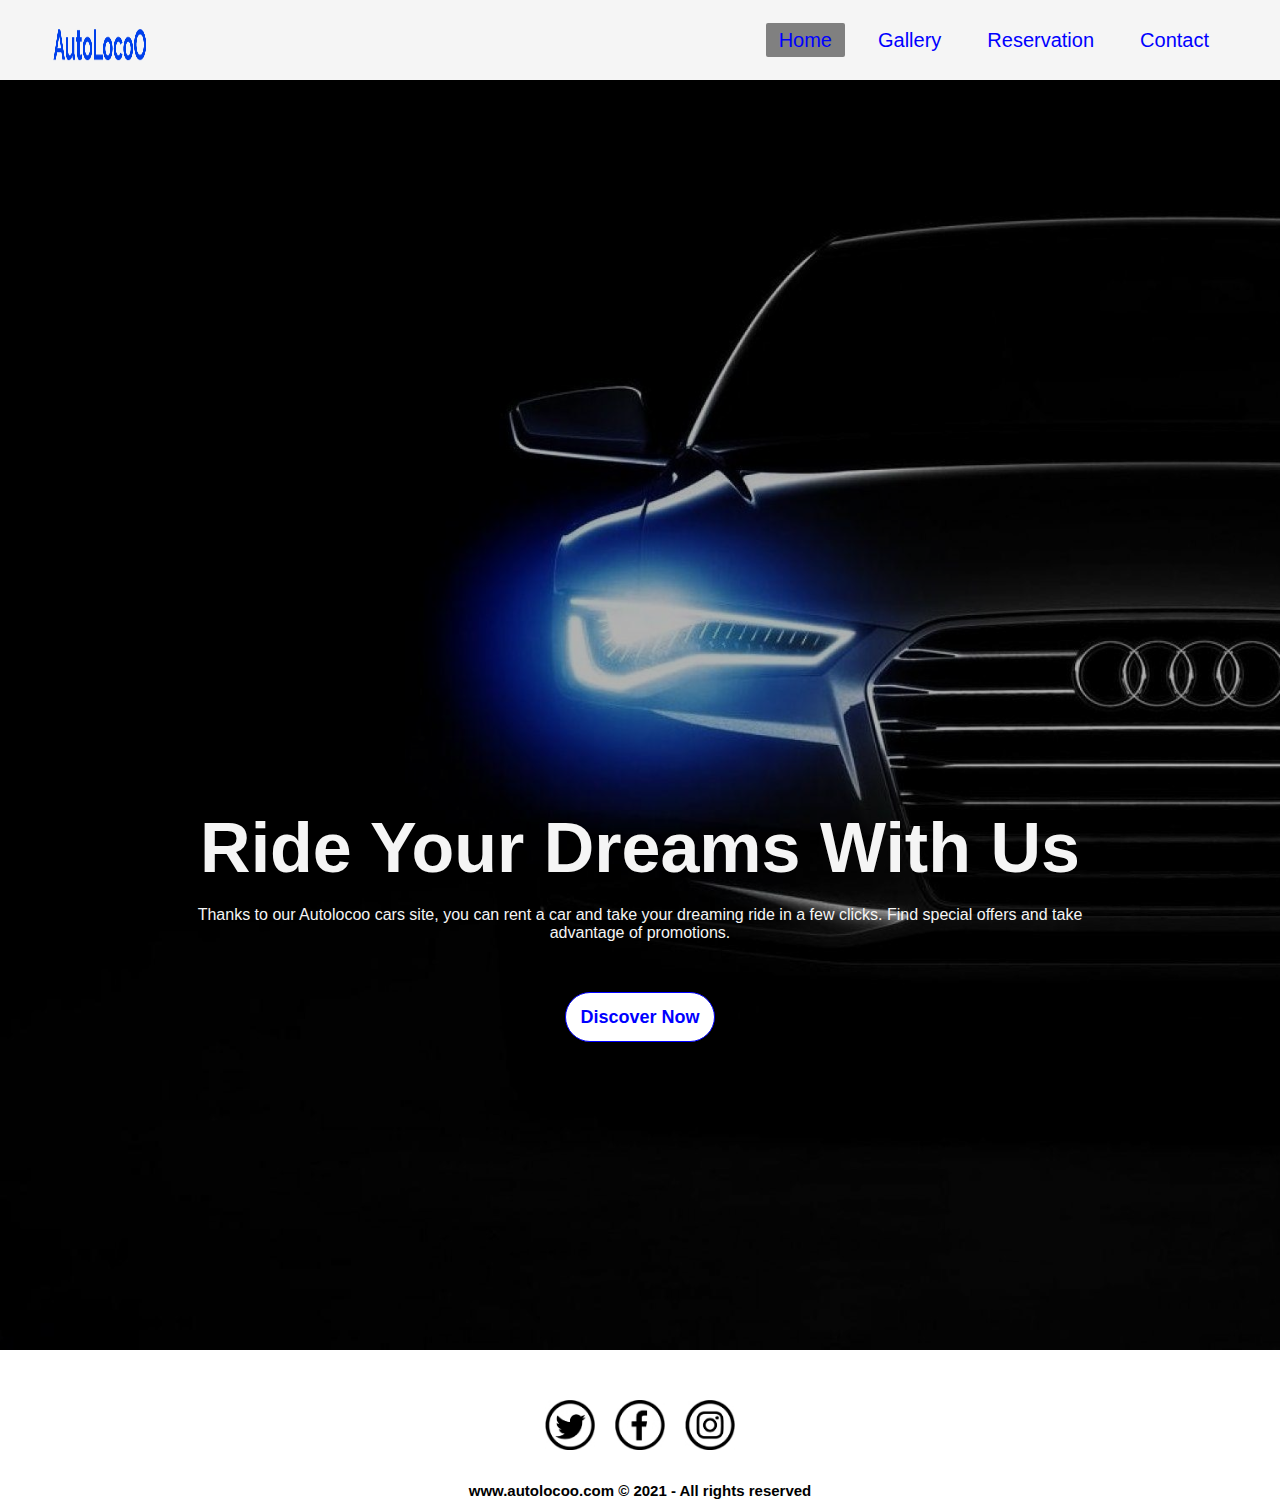
==== index.html @ e57e7110 "this is my location car projects" ====
<!DOCTYPE html>
<html>

<head>
    <meta charset="utf-8">
    <title>rent cars</title>
    <link rel='stylesheet' href="ahome.css">
    <meta name="description" content="this is a rent cars website">
    <meta name="keyword" content="rent, auto, vehiculs, motors, cars, camions, trucks, vans">
    <meta name="viewport" content="width=device-width, initial-scale=1.0">


</head>

<body>
    <div class="allpage">
        <nav class='navbar'>
            <img class = "logo" src="logoauto.png" alt ="">
            <ul>
                <li><a class="active" href="index.html">Home</a></li>
                <li><a href="cargallery.html">Gallery</a></li>
                <li><a href="Reservations.html">Reservation</a></li>
                <li><a href="contact.html">Contact</a></li>


            </ul>

        </nav>
        <div class="center">
            <h1>Ride Your Dreams With Us</h1>
            <br>
            <p> Thanks to our Autolocoo cars site, you can rent a car and take your dreaming ride in a few clicks. Find special offers and take advantage of promotions.</p>
        

            <div class="btn">
                <button>Discover Now</button>

            </div>

        </div>


    </div>
    <footer>
        
        <ul class="our_socialmedia_icons">
            <li> <a href="#"><img src="icon/s1.png"></a></li>
            <li> <a href="#"><img src="icon/s2.png"></a></li>
            <li> <a href="#"><img src="icon/s3.png"></a></li>
         </ul>
         <br>
         <h2>www.autolocoo.com © 2021 - All rights reserved</h2>



    </footer>

</body>

</html>
---- ahome.css ----
*{
    padding: 0;
    margin: 0;
    
}
.allpage{
    background: rgba(0, 0, 0, 0.3) url("background.jpg");
    /*background-image: url("background.jpg");*/
    background-size : cover;
    background-blend-mode: darken;
    height: 150vh;
    width: 100%;
    
}
.navbar{
     height: 80px;
     width: 100%;
     background-color:whitesmoke;

}
.navbar .logo {
    height: 50px;
    width: 100px;
    margin-left: 50px;
    margin-top:20px ;

}
.navbar ul {
    float: right;
    margin-right: 50px;
}
.navbar ul li {
    list-style: 20px;
    margin: 0 8px;
    display:inline-block;
    line-height: 80px;
    
}
.navbar ul a{
    text-decoration: none;
    color: blue;
    font-size: 20px;
    padding: 6px 13px;
    font-family:Arial;
    transition: 1s;
   
}
.navbar ul li a.active,
.navbar ul li a:hover{
    background:grey;
    border-radius: 2px;
}
.allpage .center{
     position:absolute;
     top: 100%;
     left:50%;
     transform:translate(-50%, -50%);
     font-family: sans-serif;
     user-select: none;
    }

.center h1{
    color:whitesmoke;
    font-size: 70px;
    font-weight: bold;
    font-family: Arial;
    width: 900px;
    text-align: center;
    margin-top: 50px;

}
p{
    color: whitesmoke;
    font-family: Arial;
    text-align: center;
}


.center .btn{
    
    margin-top: 50px;
    text-align: center;
    
}
.btn button{
    height: 50px;
    width: 150px;
    font-size:18px;
    font-weight:bold;
    color:blue;
    background:white;
    border: 1px solid;
    outline: none;
    border-radius: 25px;
    transition: .5s;
    
}
.btn button:hover{
    background: grey;
}

.our_socialmedia_icons{

    text-align: center;
    margin-top: 50px;
    margin-bottom: 0px;
}


.our_socialmedia_icons li {
    
    list-style: 10px;
    margin: 0 8px;
    display:inline-block;
    line-height: 5px;

}

.our_socialmedia_icons li img{

    width: 50px;
    height: 50px;
}


h2 {

    font-family: Arial;
    text-align: center;
    margin-top: 10px;
    margin-bottom: 10px;
    font-size: 15px;   
 
}
/*phone size*/
@media screen and (max-width: 44em) {

    .allpage{
        background-image:url("background.jpg");
        background-size :cover;
        height: 220vh;
        width: 100%;
        
    }
     .navbar ul {

          text-align: center;
     }
    
     .navbar .logo {
         
        margin-left: 200px;
        margin-top:20px ;
       
     }    

     .navbar ul li a{

        font-size: 14px;
        color: whitesmoke;

     }

     .wrapper .center{
      
         position:absolute;
         margin-top: 150px;

     }

     .center h1{
        font-size: 70px;
        font-weight: bold;
        width: 250px;
        text-align: center;
        margin-top: 180px;     
    
    }

    .center .btn{
         
        margin-top: 50px;
        text-align: center;
        
    }

    .our_socialmedia_icons{

        text-align: center;
}
    
    h2 {

        text-align: center;
        margin-top: 10px;
        margin-bottom: 10px;
        font-size:10px;
    }
}
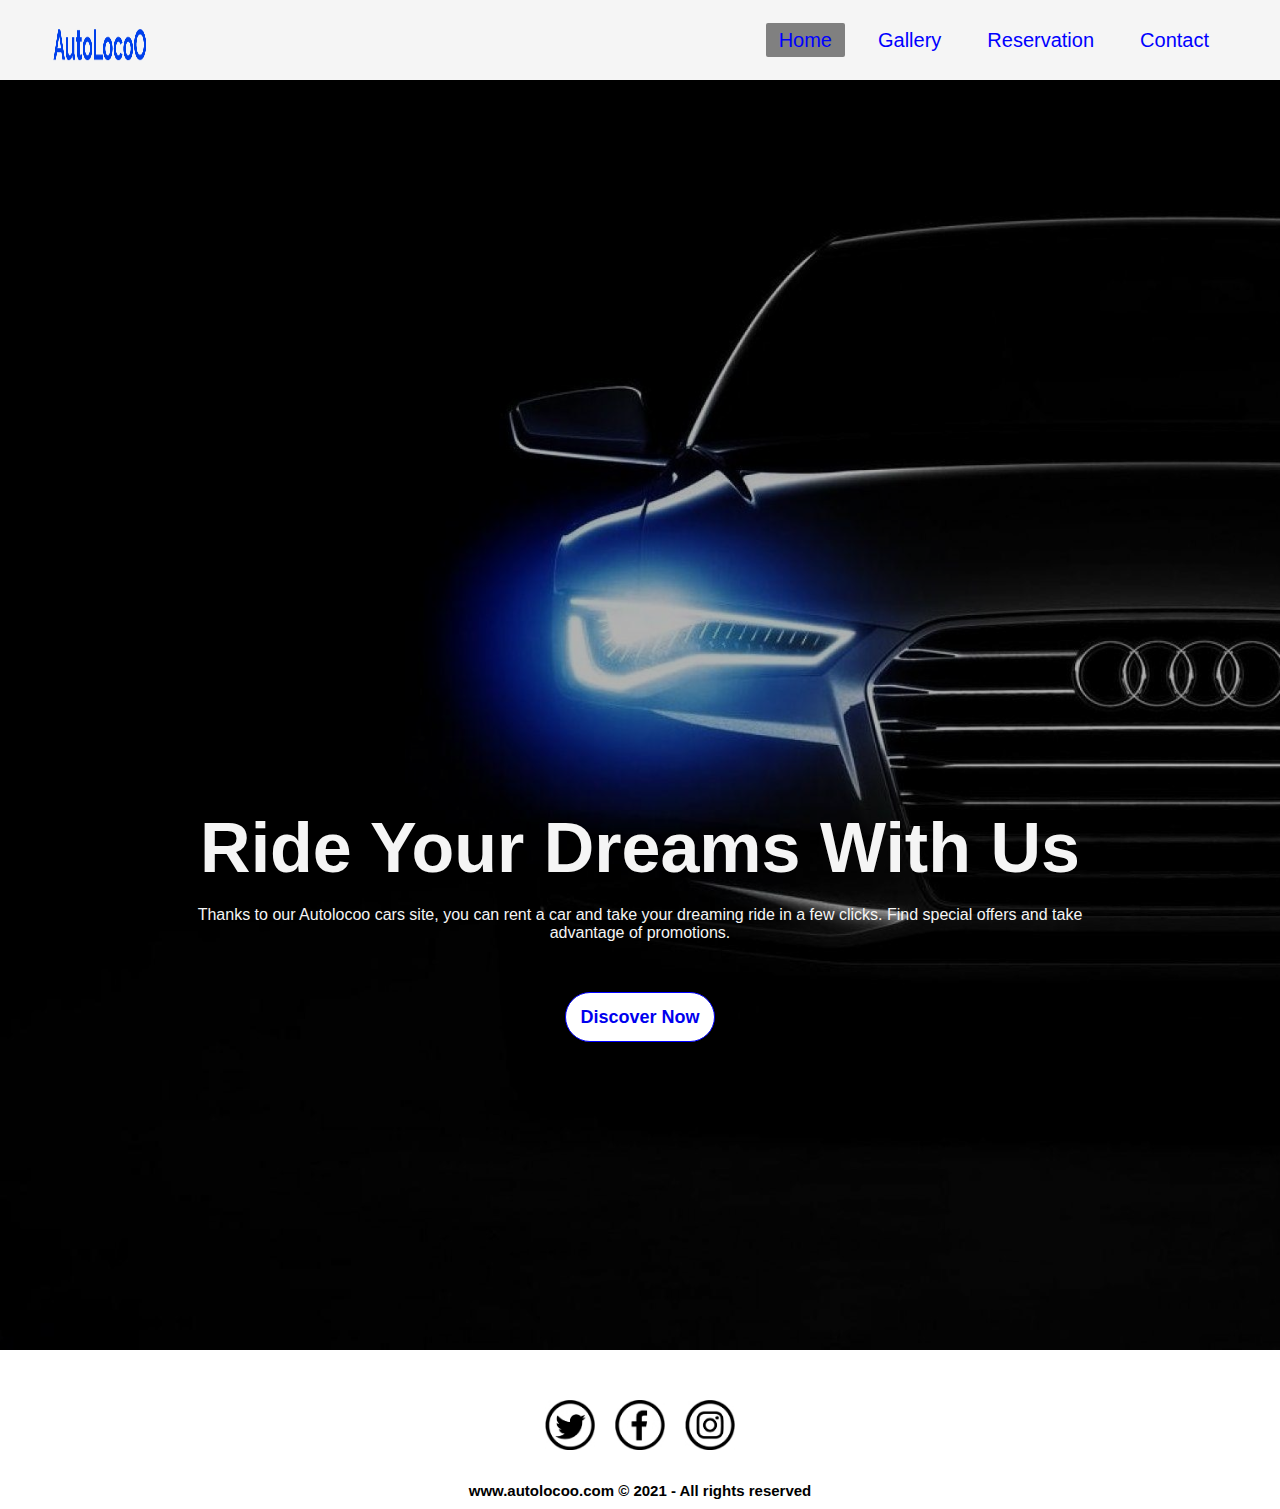
==== commit 2bfba105: "new modified of responsive for mobile and footer" ====
--- a/index.html
+++ b/index.html
@@ -3,19 +3,25 @@
 
 <head>
     <meta charset="utf-8">
+    <script src = "try.js" defer></script>
     <title>rent cars</title>
     <link rel='stylesheet' href="ahome.css">
     <meta name="description" content="this is a rent cars website">
     <meta name="keyword" content="rent, auto, vehiculs, motors, cars, camions, trucks, vans">
     <meta name="viewport" content="width=device-width, initial-scale=1.0">
 
-
+    
 </head>
 
 <body>
     <div class="allpage">
         <nav class='navbar'>
             <img class = "logo" src="logoauto.png" alt ="">
+            <a href = "#" class = "toggle-button">
+                <span class = "bar"></span>
+                <span class = "bar"></span>
+                <span class = "bar"></span>
+            </a>
             <ul>
                 <li><a class="active" href="index.html">Home</a></li>
                 <li><a href="cargallery.html">Gallery</a></li>
@@ -33,12 +39,11 @@
         
 
             <div class="btn">
-                <button>Discover Now</button>
+                <button><a href = "cargallery.html">Discover Now</a></button>
 
             </div>
 
         </div>
-
 
     </div>
     <footer>
@@ -54,7 +59,8 @@
 
 
     </footer>
-
+    
+    <script src = "try.js" defer></script>
 </body>
 
 </html>--- a/ahome.css
+++ b/ahome.css
@@ -17,6 +17,23 @@
      width: 100%;
      background-color:whitesmoke;
 
+}
+.toggle-button{
+
+    position: absolute;
+    top: .75rem;
+    right: 1rem;
+    display: none;
+    flex-direction: column;
+    justify-content: space-between;
+    width: 30px;
+    height:21px;
+}
+.toggle-button .bar{
+    height: 3px;
+    width: 100%;
+    background-color: blue;
+    border-radius: 10px;
 }
 .navbar .logo {
     height: 50px;
@@ -94,9 +111,14 @@
     border-radius: 25px;
     transition: .5s;
     
+    
 }
 .btn button:hover{
     background: grey;
+    
+}
+.btn button a{
+    text-decoration: none;
 }
 
 .our_socialmedia_icons{
@@ -133,31 +155,55 @@
  
 }
 /*phone size*/
-@media screen and (max-width: 44em) {
+@media only screen and (max-width: 400px) {
 
     .allpage{
         background-image:url("background.jpg");
         background-size :cover;
-        height: 220vh;
-        width: 100%;
+        height: 160vh;
+        width: 375px;
         
     }
+    .toggle-button{
+        
+        margin-right: 60px;
+        margin-top: 25px;
+        display: flex;
+       
+    }
+    .navbar{
+        flex-direction: column;
+        align-items: flex-start;
+        width: 375px;
+    }
+    .navbar ul .active{
+        display:flex;
+    }
+    
      .navbar ul {
-
-          text-align: center;
+          
+          display:flex;
+          /*text-align: center;*/
+          width: 80%;
+          flex-direction: column;
      }
     
      .navbar .logo {
          
-        margin-left: 200px;
+        margin-left: 140px;
         margin-top:20px ;
        
-     }    
+     }
+     .navbar ul li{
+         text-align: center;
+     }
 
      .navbar ul li a{
 
-        font-size: 14px;
+        margin-right: 5px;
+        font-size: 20px;
         color: whitesmoke;
+        padding: .5rem 1rem;
 
      }
 
